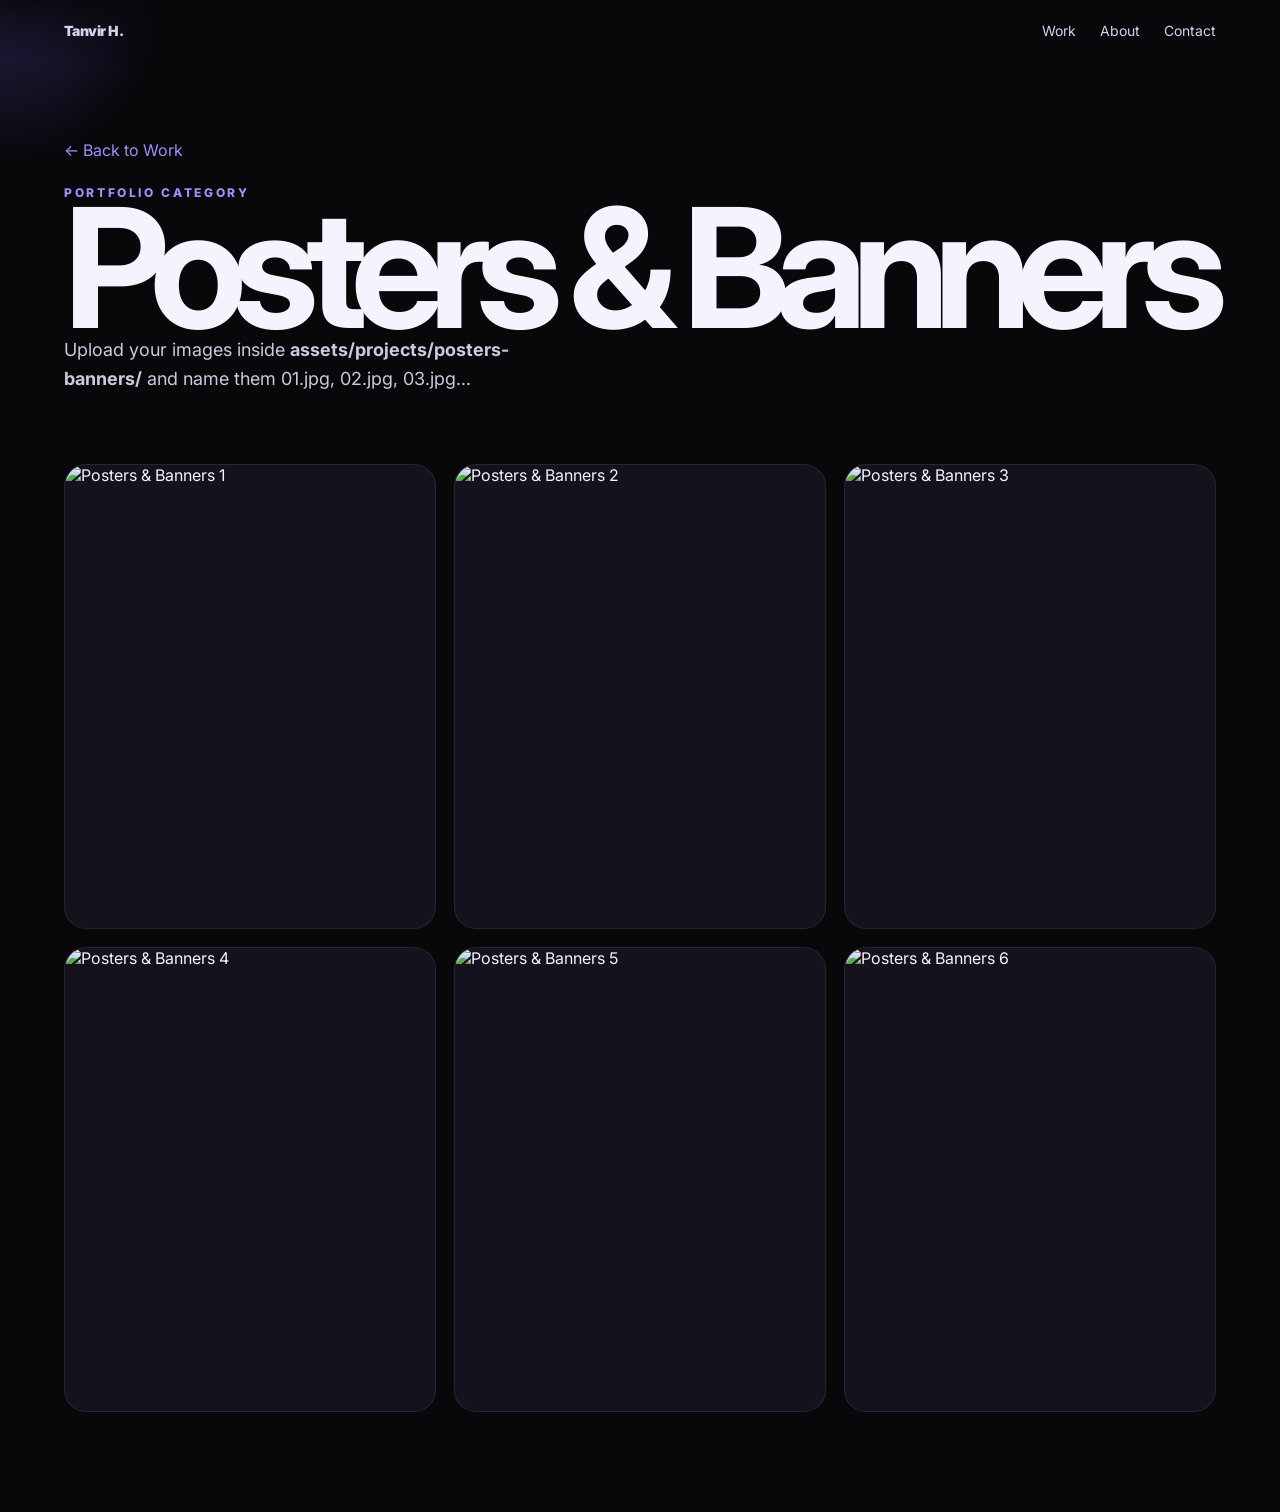
==== posters-banners.html @ ed1fa6b1 "Add files via upload" ====
<!DOCTYPE html>
<html lang="en">
<head>
  <meta charset="UTF-8" />
  <meta name="viewport" content="width=device-width, initial-scale=1.0" />
  <title>Posters & Banners — Tanvir H.</title>
  <link rel="stylesheet" href="style.css" />
</head>
<body>
  <div class="cursor-glow"></div>
  <header class="nav">
    <a class="brand" href="index.html">Tanvir H.</a>
    <nav><a href="index.html#work">Work</a><a href="index.html#about">About</a><a href="index.html#contact">Contact</a></nav>
  </header>
  <main>
    <section class="gallery-hero">
      <a class="back" href="index.html#work">← Back to Work</a>
      <p class="section-kicker">Portfolio Category</p>
      <h1>Posters & Banners</h1>
      <p class="hero-text">Upload your images inside <b>assets/projects/posters-banners/</b> and name them 01.jpg, 02.jpg, 03.jpg...</p>
    </section>
    <section class="gallery-grid">
    <div class="gallery-item"><img src="assets/projects/posters-banners/01.jpg" alt="Posters & Banners 1"></div>
    <div class="gallery-item"><img src="assets/projects/posters-banners/02.jpg" alt="Posters & Banners 2"></div>
    <div class="gallery-item"><img src="assets/projects/posters-banners/03.jpg" alt="Posters & Banners 3"></div>
    <div class="gallery-item"><img src="assets/projects/posters-banners/04.jpg" alt="Posters & Banners 4"></div>
    <div class="gallery-item"><img src="assets/projects/posters-banners/05.jpg" alt="Posters & Banners 5"></div>
    <div class="gallery-item"><img src="assets/projects/posters-banners/06.jpg" alt="Posters & Banners 6"></div>
    </section>
  </main>
  <div class="lightbox"><button>Close</button><img src="" alt="Preview"></div>
  <script src="script.js"></script>
</body>
</html>
---- style.css ----
@import url('https://fonts.googleapis.com/css2?family=Inter:wght@400;500;600;700;800;900&display=swap');

*{box-sizing:border-box;margin:0;padding:0}html{scroll-behavior:smooth}body{font-family:Inter,system-ui,sans-serif;background:#08080b;color:#f6f3ff;overflow-x:hidden}a{text-decoration:none;color:inherit}img{width:100%;display:block}.cursor-glow{position:fixed;width:360px;height:360px;border-radius:50%;background:radial-gradient(circle,rgba(139,92,246,.25),transparent 65%);pointer-events:none;z-index:-1;transform:translate(-50%,-50%)}
.nav{position:fixed;top:0;left:0;width:100%;padding:22px 5vw;display:flex;align-items:center;justify-content:space-between;z-index:99;background:linear-gradient(to bottom,rgba(8,8,11,.86),transparent);backdrop-filter:blur(10px)}.brand{font-weight:900;letter-spacing:-.04em;font-size:24px}.nav nav{display:flex;gap:24px}.nav a{font-size:14px;color:#d7d0ea}.nav a:hover{color:#a855f7}
.hero{min-height:100vh;position:relative;display:grid;place-items:center;padding:120px 5vw 70px;isolation:isolate}.hero:before{content:"";position:absolute;inset:0;background:radial-gradient(circle at 50% 35%,rgba(126,58,237,.35),transparent 30%),linear-gradient(180deg,#0b0b11,#050507);z-index:-2}.hero-media{width:min(520px,76vw);aspect-ratio:4/5;border-radius:34px;overflow:hidden;box-shadow:0 50px 120px rgba(0,0,0,.75),0 0 80px rgba(168,85,247,.25);filter:grayscale(1);opacity:.92}.hero-media img{height:100%;object-fit:cover}.hero-copy{position:absolute;inset:auto 5vw 9vh;display:grid;gap:18px;justify-items:start}.eyebrow,.section-kicker{color:#a78bfa;text-transform:uppercase;letter-spacing:.22em;font-weight:800;font-size:12px}.hero h1{font-size:clamp(76px,18vw,230px);line-height:.78;letter-spacing:-.09em;text-transform:uppercase;font-weight:900;display:grid;text-shadow:0 10px 60px rgba(0,0,0,.5)}.hero-text{max-width:520px;color:#cfc8dd;font-size:18px;line-height:1.6}.hero-actions{display:flex;gap:12px;flex-wrap:wrap}.btn{padding:14px 22px;border-radius:999px;font-weight:800;font-size:14px}.primary{background:linear-gradient(135deg,#7c3aed,#a855f7);color:white}.secondary{border:1px solid rgba(255,255,255,.18);background:rgba(255,255,255,.06)}.floating-tag{position:absolute;border:1px solid rgba(255,255,255,.14);background:rgba(255,255,255,.06);backdrop-filter:blur(15px);border-radius:999px;padding:12px 16px;color:#f6f3ff;font-size:13px;animation:float 4s ease-in-out infinite}.tag-one{top:24%;left:8vw}.tag-two{right:8vw;top:38%;animation-delay:1s}@keyframes float{50%{transform:translateY(-18px)}}
.marquee{display:flex;overflow:hidden;border-block:1px solid rgba(255,255,255,.08);background:#0d0b13;color:#ede9fe;font-size:clamp(34px,7vw,92px);font-weight:900;text-transform:uppercase;letter-spacing:-.06em;white-space:nowrap}.marquee span{padding:28px 0;animation:marquee 18s linear infinite}@keyframes marquee{to{transform:translateX(-100%)}}
.section{padding:100px 5vw}.two-col{display:grid;grid-template-columns:1.1fr .9fr;gap:50px;align-items:end}.section h2{font-size:clamp(40px,7vw,92px);line-height:.9;letter-spacing:-.07em}.section-text{font-size:20px;line-height:1.7;color:#cfc8dd}.section-head{margin-bottom:34px}.category-grid{display:grid;grid-template-columns:repeat(2,1fr);gap:22px}.category-card{position:relative;min-height:430px;border-radius:28px;overflow:hidden;background:#15121d;border:1px solid rgba(255,255,255,.08);box-shadow:0 20px 70px rgba(0,0,0,.35)}.category-card img{height:100%;object-fit:cover;filter:grayscale(.3) brightness(.65);transition:.6s}.category-card:hover img{transform:scale(1.08);filter:grayscale(0) brightness(.78)}.category-card:after{content:"";position:absolute;inset:0;background:linear-gradient(to top,rgba(8,8,11,.9),transparent 55%)}.category-card div{position:absolute;z-index:2;left:28px;right:28px;bottom:28px}.category-card span{color:#a78bfa;font-weight:900}.category-card h3{font-size:clamp(32px,5vw,64px);letter-spacing:-.07em;line-height:.9}.contact{border-top:1px solid rgba(255,255,255,.08)}.contact-links{display:flex;gap:12px;flex-wrap:wrap;margin-top:30px}.contact-links a{border:1px solid rgba(255,255,255,.14);border-radius:999px;padding:13px 18px;background:rgba(255,255,255,.05)}footer{padding:34px 5vw;color:#8d849f;border-top:1px solid rgba(255,255,255,.08)}.reveal{opacity:0;transform:translateY(35px);transition:1s}.reveal.show{opacity:1;transform:none}
.gallery-hero{padding:140px 5vw 50px}.gallery-hero h1{font-size:clamp(56px,13vw,170px);letter-spacing:-.09em;line-height:.82}.back{display:inline-block;margin-bottom:25px;color:#a78bfa}.gallery-grid{padding:20px 5vw 100px;display:grid;grid-template-columns:repeat(3,1fr);gap:18px}.gallery-item{border-radius:22px;overflow:hidden;background:#15121d;border:1px solid rgba(255,255,255,.08);aspect-ratio:4/5;cursor:pointer}.gallery-item img{height:100%;object-fit:cover;transition:.5s}.gallery-item:hover img{transform:scale(1.05)}.lightbox{position:fixed;inset:0;background:rgba(0,0,0,.88);display:none;align-items:center;justify-content:center;z-index:999;padding:24px}.lightbox.open{display:flex}.lightbox img{max-width:92vw;max-height:88vh;object-fit:contain}.lightbox button{position:absolute;top:22px;right:22px;border:0;background:white;color:#111;border-radius:999px;padding:10px 14px;font-weight:900}
@media(max-width:760px){.nav{padding:18px 5vw}.nav nav{gap:13px}.hero{place-items:start center;padding-top:105px}.hero-media{width:88vw}.hero-copy{position:relative;inset:auto;margin-top:-35px;background:linear-gradient(to top,#08080b 70%,transparent);padding-top:55px;width:100%}.hero h1{font-size:72px}.hero-text{font-size:15px}.floating-tag{display:none}.two-col{grid-template-columns:1fr}.section{padding:72px 5vw}.category-grid{grid-template-columns:1fr}.category-card{min-height:310px}.gallery-grid{grid-template-columns:1fr 1fr;gap:12px}.gallery-hero{padding-top:120px}}
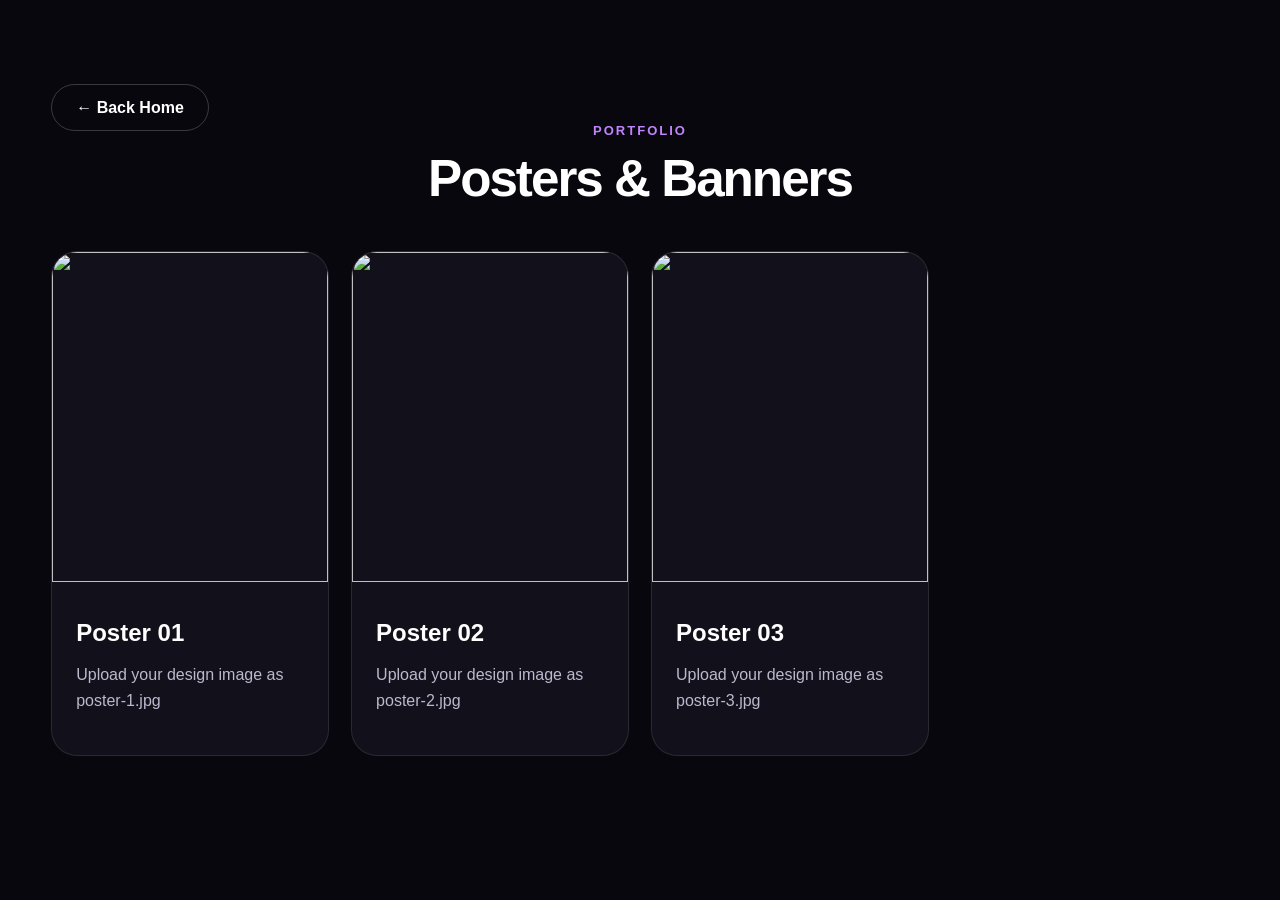
==== commit 3742dc82: "Add files via upload" ====
--- a/posters-banners.html
+++ b/posters-banners.html
@@ -1,34 +1,2 @@
 <!DOCTYPE html>
-<html lang="en">
-<head>
-  <meta charset="UTF-8" />
-  <meta name="viewport" content="width=device-width, initial-scale=1.0" />
-  <title>Posters & Banners — Tanvir H.</title>
-  <link rel="stylesheet" href="style.css" />
-</head>
-<body>
-  <div class="cursor-glow"></div>
-  <header class="nav">
-    <a class="brand" href="index.html">Tanvir H.</a>
-    <nav><a href="index.html#work">Work</a><a href="index.html#about">About</a><a href="index.html#contact">Contact</a></nav>
-  </header>
-  <main>
-    <section class="gallery-hero">
-      <a class="back" href="index.html#work">← Back to Work</a>
-      <p class="section-kicker">Portfolio Category</p>
-      <h1>Posters & Banners</h1>
-      <p class="hero-text">Upload your images inside <b>assets/projects/posters-banners/</b> and name them 01.jpg, 02.jpg, 03.jpg...</p>
-    </section>
-    <section class="gallery-grid">
-    <div class="gallery-item"><img src="assets/projects/posters-banners/01.jpg" alt="Posters & Banners 1"></div>
-    <div class="gallery-item"><img src="assets/projects/posters-banners/02.jpg" alt="Posters & Banners 2"></div>
-    <div class="gallery-item"><img src="assets/projects/posters-banners/03.jpg" alt="Posters & Banners 3"></div>
-    <div class="gallery-item"><img src="assets/projects/posters-banners/04.jpg" alt="Posters & Banners 4"></div>
-    <div class="gallery-item"><img src="assets/projects/posters-banners/05.jpg" alt="Posters & Banners 5"></div>
-    <div class="gallery-item"><img src="assets/projects/posters-banners/06.jpg" alt="Posters & Banners 6"></div>
-    </section>
-  </main>
-  <div class="lightbox"><button>Close</button><img src="" alt="Preview"></div>
-  <script src="script.js"></script>
-</body>
-</html>+<html lang="en"><head><meta charset="UTF-8"><meta name="viewport" content="width=device-width, initial-scale=1.0"><title>Posters & Banners | Tanvir H.</title><link rel="stylesheet" href="style.css"></head><body><section class="section"><a href="index.html" class="btn secondary">← Back Home</a><div class="section-heading"><p class="eyebrow">Portfolio</p><h2>Posters & Banners</h2></div><div class="project-grid"><article class="project-card"><img src="assets/projects/poster-1.jpg"><div class="project-content"><h3>Poster 01</h3><p>Upload your design image as poster-1.jpg</p></div></article><article class="project-card"><img src="assets/projects/poster-2.jpg"><div class="project-content"><h3>Poster 02</h3><p>Upload your design image as poster-2.jpg</p></div></article><article class="project-card"><img src="assets/projects/poster-3.jpg"><div class="project-content"><h3>Poster 03</h3><p>Upload your design image as poster-3.jpg</p></div></article></div></section></body></html>
--- a/style.css
+++ b/style.css
@@ -1,9 +1,311 @@
-@import url('https://fonts.googleapis.com/css2?family=Inter:wght@400;500;600;700;800;900&display=swap');
-
-*{box-sizing:border-box;margin:0;padding:0}html{scroll-behavior:smooth}body{font-family:Inter,system-ui,sans-serif;background:#08080b;color:#f6f3ff;overflow-x:hidden}a{text-decoration:none;color:inherit}img{width:100%;display:block}.cursor-glow{position:fixed;width:360px;height:360px;border-radius:50%;background:radial-gradient(circle,rgba(139,92,246,.25),transparent 65%);pointer-events:none;z-index:-1;transform:translate(-50%,-50%)}
-.nav{position:fixed;top:0;left:0;width:100%;padding:22px 5vw;display:flex;align-items:center;justify-content:space-between;z-index:99;background:linear-gradient(to bottom,rgba(8,8,11,.86),transparent);backdrop-filter:blur(10px)}.brand{font-weight:900;letter-spacing:-.04em;font-size:24px}.nav nav{display:flex;gap:24px}.nav a{font-size:14px;color:#d7d0ea}.nav a:hover{color:#a855f7}
-.hero{min-height:100vh;position:relative;display:grid;place-items:center;padding:120px 5vw 70px;isolation:isolate}.hero:before{content:"";position:absolute;inset:0;background:radial-gradient(circle at 50% 35%,rgba(126,58,237,.35),transparent 30%),linear-gradient(180deg,#0b0b11,#050507);z-index:-2}.hero-media{width:min(520px,76vw);aspect-ratio:4/5;border-radius:34px;overflow:hidden;box-shadow:0 50px 120px rgba(0,0,0,.75),0 0 80px rgba(168,85,247,.25);filter:grayscale(1);opacity:.92}.hero-media img{height:100%;object-fit:cover}.hero-copy{position:absolute;inset:auto 5vw 9vh;display:grid;gap:18px;justify-items:start}.eyebrow,.section-kicker{color:#a78bfa;text-transform:uppercase;letter-spacing:.22em;font-weight:800;font-size:12px}.hero h1{font-size:clamp(76px,18vw,230px);line-height:.78;letter-spacing:-.09em;text-transform:uppercase;font-weight:900;display:grid;text-shadow:0 10px 60px rgba(0,0,0,.5)}.hero-text{max-width:520px;color:#cfc8dd;font-size:18px;line-height:1.6}.hero-actions{display:flex;gap:12px;flex-wrap:wrap}.btn{padding:14px 22px;border-radius:999px;font-weight:800;font-size:14px}.primary{background:linear-gradient(135deg,#7c3aed,#a855f7);color:white}.secondary{border:1px solid rgba(255,255,255,.18);background:rgba(255,255,255,.06)}.floating-tag{position:absolute;border:1px solid rgba(255,255,255,.14);background:rgba(255,255,255,.06);backdrop-filter:blur(15px);border-radius:999px;padding:12px 16px;color:#f6f3ff;font-size:13px;animation:float 4s ease-in-out infinite}.tag-one{top:24%;left:8vw}.tag-two{right:8vw;top:38%;animation-delay:1s}@keyframes float{50%{transform:translateY(-18px)}}
-.marquee{display:flex;overflow:hidden;border-block:1px solid rgba(255,255,255,.08);background:#0d0b13;color:#ede9fe;font-size:clamp(34px,7vw,92px);font-weight:900;text-transform:uppercase;letter-spacing:-.06em;white-space:nowrap}.marquee span{padding:28px 0;animation:marquee 18s linear infinite}@keyframes marquee{to{transform:translateX(-100%)}}
-.section{padding:100px 5vw}.two-col{display:grid;grid-template-columns:1.1fr .9fr;gap:50px;align-items:end}.section h2{font-size:clamp(40px,7vw,92px);line-height:.9;letter-spacing:-.07em}.section-text{font-size:20px;line-height:1.7;color:#cfc8dd}.section-head{margin-bottom:34px}.category-grid{display:grid;grid-template-columns:repeat(2,1fr);gap:22px}.category-card{position:relative;min-height:430px;border-radius:28px;overflow:hidden;background:#15121d;border:1px solid rgba(255,255,255,.08);box-shadow:0 20px 70px rgba(0,0,0,.35)}.category-card img{height:100%;object-fit:cover;filter:grayscale(.3) brightness(.65);transition:.6s}.category-card:hover img{transform:scale(1.08);filter:grayscale(0) brightness(.78)}.category-card:after{content:"";position:absolute;inset:0;background:linear-gradient(to top,rgba(8,8,11,.9),transparent 55%)}.category-card div{position:absolute;z-index:2;left:28px;right:28px;bottom:28px}.category-card span{color:#a78bfa;font-weight:900}.category-card h3{font-size:clamp(32px,5vw,64px);letter-spacing:-.07em;line-height:.9}.contact{border-top:1px solid rgba(255,255,255,.08)}.contact-links{display:flex;gap:12px;flex-wrap:wrap;margin-top:30px}.contact-links a{border:1px solid rgba(255,255,255,.14);border-radius:999px;padding:13px 18px;background:rgba(255,255,255,.05)}footer{padding:34px 5vw;color:#8d849f;border-top:1px solid rgba(255,255,255,.08)}.reveal{opacity:0;transform:translateY(35px);transition:1s}.reveal.show{opacity:1;transform:none}
-.gallery-hero{padding:140px 5vw 50px}.gallery-hero h1{font-size:clamp(56px,13vw,170px);letter-spacing:-.09em;line-height:.82}.back{display:inline-block;margin-bottom:25px;color:#a78bfa}.gallery-grid{padding:20px 5vw 100px;display:grid;grid-template-columns:repeat(3,1fr);gap:18px}.gallery-item{border-radius:22px;overflow:hidden;background:#15121d;border:1px solid rgba(255,255,255,.08);aspect-ratio:4/5;cursor:pointer}.gallery-item img{height:100%;object-fit:cover;transition:.5s}.gallery-item:hover img{transform:scale(1.05)}.lightbox{position:fixed;inset:0;background:rgba(0,0,0,.88);display:none;align-items:center;justify-content:center;z-index:999;padding:24px}.lightbox.open{display:flex}.lightbox img{max-width:92vw;max-height:88vh;object-fit:contain}.lightbox button{position:absolute;top:22px;right:22px;border:0;background:white;color:#111;border-radius:999px;padding:10px 14px;font-weight:900}
-@media(max-width:760px){.nav{padding:18px 5vw}.nav nav{gap:13px}.hero{place-items:start center;padding-top:105px}.hero-media{width:88vw}.hero-copy{position:relative;inset:auto;margin-top:-35px;background:linear-gradient(to top,#08080b 70%,transparent);padding-top:55px;width:100%}.hero h1{font-size:72px}.hero-text{font-size:15px}.floating-tag{display:none}.two-col{grid-template-columns:1fr}.section{padding:72px 5vw}.category-grid{grid-template-columns:1fr}.category-card{min-height:310px}.gallery-grid{grid-template-columns:1fr 1fr;gap:12px}.gallery-hero{padding-top:120px}}
+* {
+  margin: 0;
+  padding: 0;
+  box-sizing: border-box;
+}
+
+html {
+  scroll-behavior: smooth;
+}
+
+body {
+  font-family: Arial, sans-serif;
+  background: #08070d;
+  color: #ffffff;
+  line-height: 1.6;
+}
+
+img {
+  width: 100%;
+  display: block;
+}
+
+a {
+  text-decoration: none;
+  color: inherit;
+}
+
+.header {
+  position: sticky;
+  top: 0;
+  z-index: 100;
+  background: rgba(8, 7, 13, 0.85);
+  backdrop-filter: blur(14px);
+  border-bottom: 1px solid rgba(255, 255, 255, 0.08);
+}
+
+.navbar {
+  width: min(1180px, 92%);
+  margin: auto;
+  height: 76px;
+  display: flex;
+  align-items: center;
+  justify-content: space-between;
+}
+
+.logo {
+  font-size: 24px;
+  font-weight: 800;
+  letter-spacing: -1px;
+}
+
+.logo span {
+  color: #a855f7;
+}
+
+.nav-links {
+  display: flex;
+  gap: 28px;
+  font-size: 15px;
+  color: #d7d4e5;
+}
+
+.nav-links a:hover {
+  color: #a855f7;
+}
+
+.hero {
+  width: min(1180px, 92%);
+  margin: auto;
+  min-height: calc(100vh - 76px);
+  display: grid;
+  grid-template-columns: 1fr 1fr;
+  gap: 52px;
+  align-items: center;
+  padding: 70px 0;
+}
+
+.eyebrow {
+  color: #c084fc;
+  text-transform: uppercase;
+  font-size: 13px;
+  letter-spacing: 2px;
+  font-weight: 700;
+  margin-bottom: 12px;
+}
+
+.hero h1 {
+  font-size: clamp(42px, 6vw, 76px);
+  line-height: 0.95;
+  letter-spacing: -3px;
+  margin-bottom: 24px;
+}
+
+.hero-text {
+  color: #c9c5d8;
+  font-size: 18px;
+  max-width: 560px;
+  margin-bottom: 34px;
+}
+
+.hero-buttons {
+  display: flex;
+  gap: 14px;
+  flex-wrap: wrap;
+}
+
+.btn {
+  padding: 14px 24px;
+  border-radius: 999px;
+  font-weight: 700;
+  transition: 0.25s ease;
+}
+
+.btn.primary {
+  background: linear-gradient(135deg, #7c3aed, #c084fc);
+  color: #fff;
+}
+
+.btn.secondary {
+  border: 1px solid rgba(255,255,255,0.2);
+  color: #fff;
+}
+
+.btn:hover {
+  transform: translateY(-3px);
+}
+
+.hero-visual {
+  padding: 14px;
+  border-radius: 34px;
+  background: linear-gradient(135deg, rgba(124,58,237,0.55), rgba(255,255,255,0.08));
+  box-shadow: 0 30px 100px rgba(124,58,237,0.25);
+}
+
+.hero-visual img {
+  height: 560px;
+  object-fit: cover;
+  border-radius: 24px;
+}
+
+.section {
+  width: min(1180px, 92%);
+  margin: auto;
+  padding: 95px 0;
+}
+
+.section-heading {
+  text-align: center;
+  max-width: 680px;
+  margin: 0 auto 46px;
+}
+
+.section-heading h2,
+.about h2,
+.contact h2 {
+  font-size: clamp(34px, 4vw, 54px);
+  line-height: 1;
+  letter-spacing: -2px;
+}
+
+.service-grid,
+.project-grid {
+  display: grid;
+  grid-template-columns: repeat(4, 1fr);
+  gap: 22px;
+}
+
+.service-card {
+  padding: 30px;
+  border-radius: 24px;
+  background: rgba(255,255,255,0.055);
+  border: 1px solid rgba(255,255,255,0.1);
+}
+
+.service-card h3 {
+  font-size: 21px;
+  margin-bottom: 12px;
+}
+
+.service-card p {
+  color: #bdb8ce;
+}
+
+.project-card {
+  overflow: hidden;
+  border-radius: 26px;
+  background: #12101a;
+  border: 1px solid rgba(255,255,255,0.1);
+  transition: 0.25s ease;
+}
+
+.project-card:hover {
+  transform: translateY(-8px);
+  border-color: rgba(192,132,252,0.55);
+}
+
+.project-card img {
+  height: 330px;
+  object-fit: cover;
+}
+
+.project-content {
+  padding: 24px;
+}
+
+.project-content span {
+  color: #a855f7;
+  font-weight: 800;
+}
+
+.project-content h3 {
+  font-size: 24px;
+  margin: 8px 0 10px;
+}
+
+.project-content p {
+  color: #bdb8ce;
+  margin-bottom: 18px;
+}
+
+.project-content a {
+  color: #c084fc;
+  font-weight: 800;
+}
+
+.about {
+  display: grid;
+  grid-template-columns: 0.8fr 1.2fr;
+  gap: 50px;
+  align-items: start;
+}
+
+.about p:last-child,
+.contact p {
+  color: #c9c5d8;
+  font-size: 18px;
+}
+
+.contact {
+  text-align: center;
+}
+
+.contact-box {
+  margin-top: 30px;
+  display: flex;
+  justify-content: center;
+  gap: 14px;
+  flex-wrap: wrap;
+}
+
+.contact-box a {
+  padding: 13px 20px;
+  border-radius: 999px;
+  background: rgba(255,255,255,0.07);
+  border: 1px solid rgba(255,255,255,0.1);
+  color: #fff;
+}
+
+.footer {
+  text-align: center;
+  padding: 26px;
+  color: #aaa4be;
+  border-top: 1px solid rgba(255,255,255,0.08);
+}
+
+@media (max-width: 950px) {
+  .hero,
+  .about {
+    grid-template-columns: 1fr;
+  }
+
+  .service-grid,
+  .project-grid {
+    grid-template-columns: repeat(2, 1fr);
+  }
+
+  .hero-visual img {
+    height: 430px;
+  }
+}
+
+@media (max-width: 620px) {
+  .nav-links {
+    display: none;
+  }
+
+  .hero {
+    padding: 44px 0;
+  }
+
+  .hero h1 {
+    letter-spacing: -2px;
+  }
+
+  .service-grid,
+  .project-grid {
+    grid-template-columns: 1fr;
+  }
+
+  .project-card img {
+    height: 260px;
+  }
+
+  .hero-visual img {
+    height: 340px;
+  }
+
+  .section {
+    padding: 68px 0;
+  }
+}
